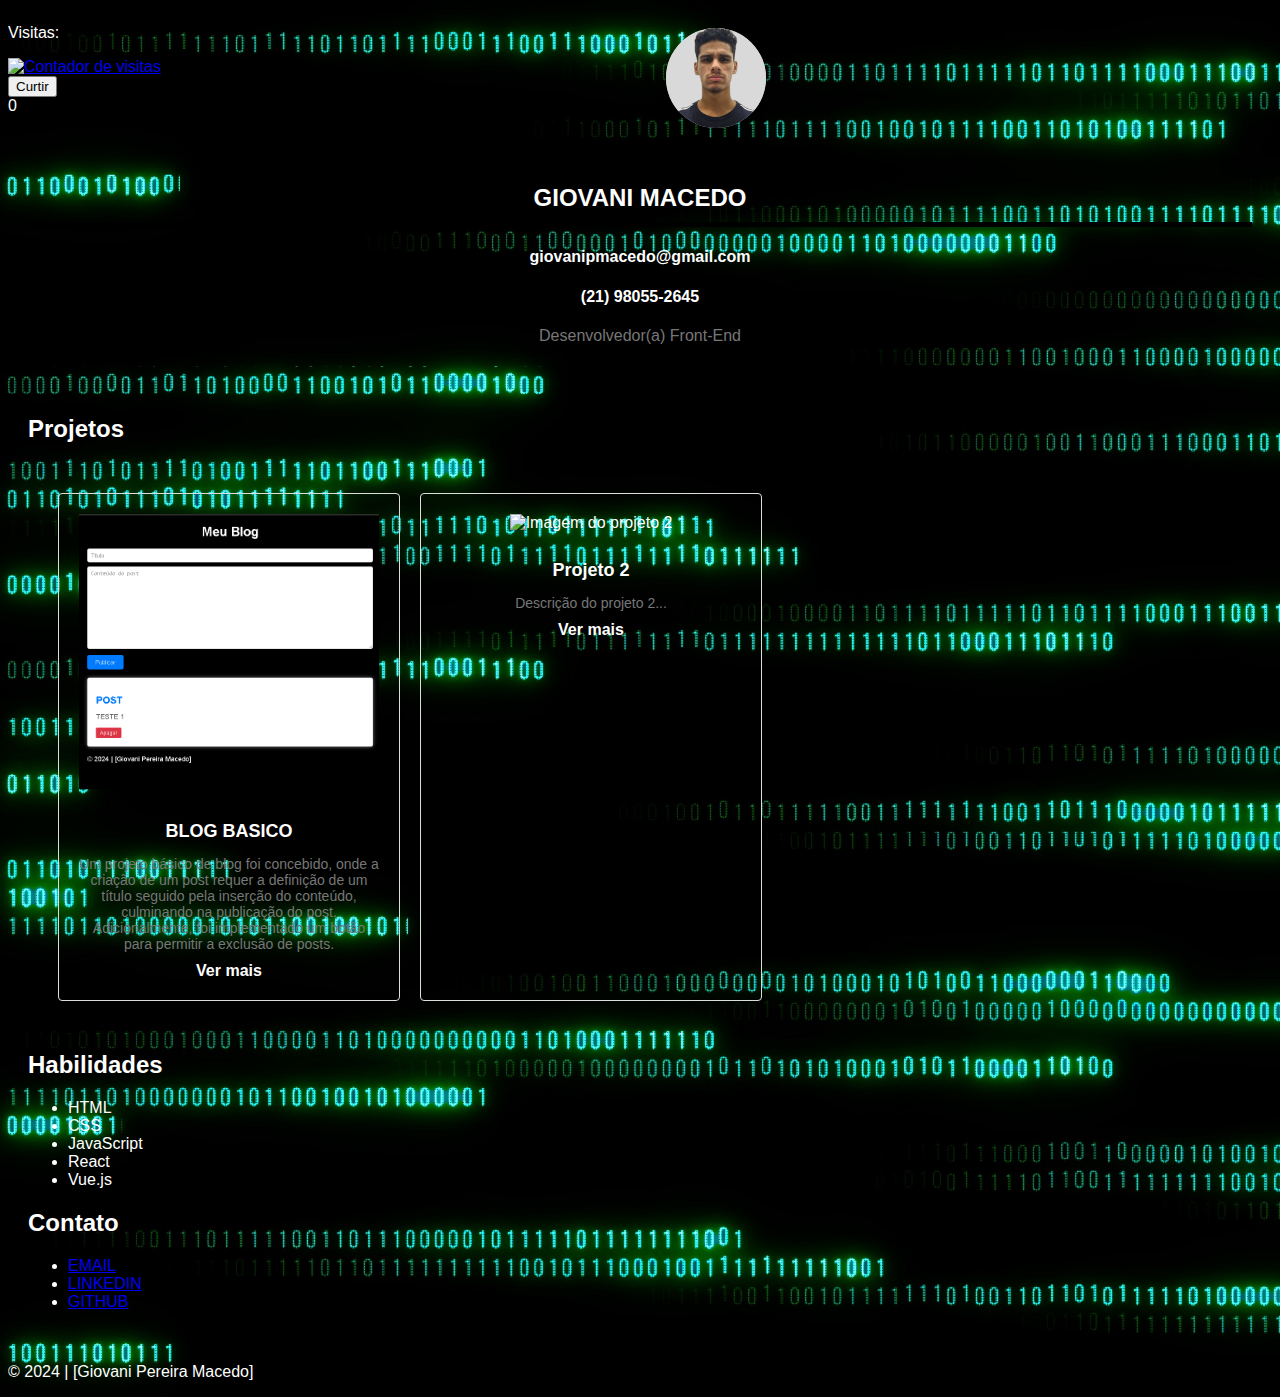
==== index.html @ a900854b "first commit" ====
<!DOCTYPE html>
<html lang="pt-br">
<head>
    <meta charset="UTF-8">
    <meta name="viewport" content="width=device-width, initial-scale=1.0">
    <title>Portfólio | [Giovani Pereira Macedo]</title>

    <link rel="stylesheet" href="style.css">



</head>


<BODY background="assets/matrix.png">



	<div class="container">
		<div class="perfil">
		    <div class="contador">
			<p>Visitas:</p>
			<!-- Inicia codigo Contador -->
			<div align="left"><a title='Contador de Visitas do MegaContador' href='https://megacontador.com.br/' ><img src='https://megacontador.com.br/img-kfMxihwvz5HWs1xa-9.gif' border='0' alt='Contador de visitas'></a></div>
			<!-- Fim do codigo Contador -->
			<button id="botao-like">Curtir</button>
			<span id="numero-likes">0</span>
		    </div>
		</div>
		<div class="perfil">
		    <div class="circulo-foto">
			<img src="assets/eufundobranco.png" alt="Imagem de perfil">
		    </div>
		</div>
	    </div>

  <header>
    <div class="cabeçalho">

	<h1>GIOVANI MACEDO</h1>

	<hr color="black" size="5">

	<h4>giovanipmacedo@gmail.com</h4>
	<h4>(21) 98055-2645</h4>
	<p>Desenvolvedor(a) Front-End</p>






    </div>

  </header>

<!-- Git use  -->

  <main>
    <h2>Projetos</h2>
    <section class="projetos">
      <div class="projeto">
	<!-- <img src="assets/BLOG PROJETO.png" alt="Imagem do projeto 1" > -->
	<img src="assets/BLOG PROJETO.png" alt="Imagem do projeto 1" onclick="abrirImagem()">




	<h3>BLOG BASICO</h3>
	<p>Um projeto básico de blog foi concebido, onde a criação de um post requer a definição de um título seguido pela inserção do conteúdo, culminando na publicação do post. Adicionalmente, foi implementado um botão para permitir a exclusão de posts.</p>
	<a href="projetos\meu-blog\index.html" target="_blank">Ver mais</a>
      </div>
      <div class="projeto">
	<img src="imagens/projeto2.png" alt="Imagem do projeto 2">
	<h3>Projeto 2</h3>
	<p>Descrição do projeto 2...</p>
	<a href="https://www.exemplo.com/projeto2" target="_blank">Ver mais</a>
      </div>
      </section>


	  <!-- <iframe src="https://chromedino.com/color/" frameborder="0" scrolling="no" width="100%" height="100%" loading="lazy"></iframe>
	  <style type="text/css">iframe { position: absolute; width: 100%; height: 100%; z-index: 999; }</style> -->




    <h2>Habilidades</h2>
    <ul class="habilidades">
      <li>HTML</li>
      <li>CSS</li>
      <li>JavaScript</li>
      <li>React</li>
      <li>Vue.js</li>
      </ul>

    <h2>Contato</h2>
    <ul class="contato">
					<li><ion-icon name="mail-outline"></ion-icon><a href="giovanipmacedo@gmail.com">EMAIL</a></li>
					<li><ion-icon name="logo-linkedin"></ion-icon><a href="https://www.linkedin.com/in/eugiovaniii" target="_blank">LINKEDIN</a></li>
				 <li><ion-icon name="logo-github"></ion-icon><a href="https://github.com/eugiovaniii">GITHUB</a></li>
    </ul>
  </main>


  <footer>
    <p>© 2024 | [Giovani Pereira Macedo]</p>
  </footer>

  <script src="script.js"></script>


		<script type="module" src="https://unpkg.com/ionicons@7.1.0/dist/ionicons/ionicons.esm.js"></script>
		<script nomodule src="https://unpkg.com/ionicons@7.1.0/dist/ionicons/ionicons.js"></script>

</body>
<!-- first commit -->

</html>
---- style.css ----
.container {
 display: flex;
}

.perfil {
 margin-right: auto; /* Espaçamento entre os perfis */
}

.contador {
 display: flex;
 flex-direction: column;
 align-items: flex-start;
}

.circulo-foto {
 width: 100px;
 height: 100px;
 border-radius: 50%;
 background-color: #ccc;
 overflow: hidden;


}



body {
 background-image: url("assets/matrix.png"); /* Corrigido de "matrix.png" para url("matrix.png") */
 background-repeat: no-repeat;
 background-size: cover;
 font-family: sans-serif;
 font-size: 16px;
 color: white; /* Adicionado para definir a cor do texto como branco */
}


   header {

    padding: 20px;
    text-align: center;
   }

  .cabeçalho{

text-align: center;

  }

   header h1, header p {
    margin-bottom: 10px;
   }

   header h1 {
    font-size: 24px;
   }

   header p {
    font-size: 16px;
    color: #777;
   }

   main,
   .projetos,
   .projeto {
    padding: 20px;
   }

   .projetos {
    display: flex;
    flex-wrap: wrap;
   }

   .projeto {
    width: 300px;
    margin: 10px;
    border: 1px solid #ddd;
    border-radius: 4px;
    text-align: center;
   }

   .projeto img {
    width: 100%;
    margin-bottom: 10px;
   }

   .projeto h3 {
    font-size: 18px;
    margin-bottom: 5px;
   }

   .projeto p {
    font-size: 14px;
    color: #777;
    margin-bottom: 10px;
   }

   .projeto a {
    text-decoration: none;
    color: #ffffff;
    font-weight: bold;
   }

   .circulo-foto {
    width: 100px;
    height: 100px;
    border-radius: 50%;
    background-color: #ccc;
    margin: 20px auto;
    overflow: hidden;
   }

   .circulo-foto img {
    width: 100%;
    height: 100%;
    object-fit: cover;
   }
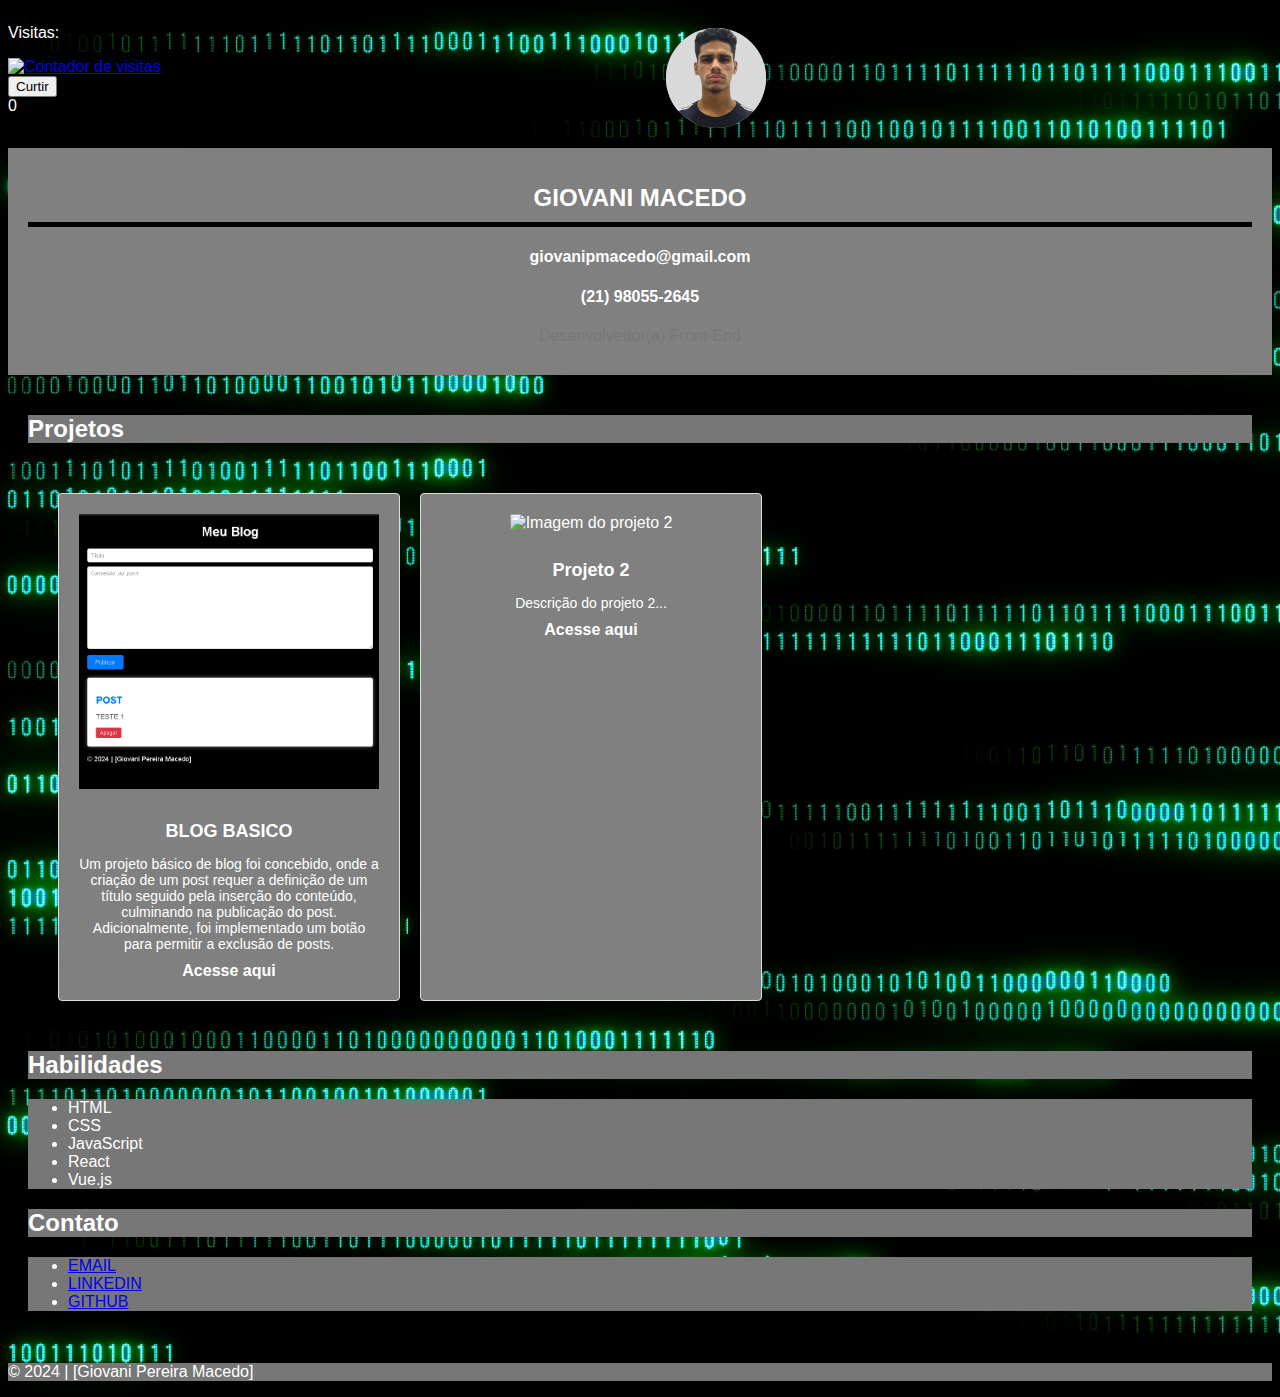
==== commit 8647a1c1: "modificaçao 211024" ====
--- a/index.html
+++ b/index.html
@@ -1,119 +1,131 @@
 <!DOCTYPE html>
 <html lang="pt-br">
-<head>
-    <meta charset="UTF-8">
-    <meta name="viewport" content="width=device-width, initial-scale=1.0">
-    <title>Portfólio | [Giovani Pereira Macedo]</title>
+  <head>
+    <meta charset="UTF-8" />
+    <meta name="viewport" content="width=device-width, initial-scale=1.0" />
+    <title>Galeria de Projetos | [Giovani Pereira Macedo]</title>
 
-    <link rel="stylesheet" href="style.css">
+    <link rel="stylesheet" href="style.css" />
+  </head>
 
-
-
-</head>
-
-
-<BODY background="assets/matrix.png">
-
-
-
-	<div class="container">
-		<div class="perfil">
-		    <div class="contador">
-			<p>Visitas:</p>
-			<!-- Inicia codigo Contador -->
-			<div align="left"><a title='Contador de Visitas do MegaContador' href='https://megacontador.com.br/' ><img src='https://megacontador.com.br/img-kfMxihwvz5HWs1xa-9.gif' border='0' alt='Contador de visitas'></a></div>
-			<!-- Fim do codigo Contador -->
-			<button id="botao-like">Curtir</button>
-			<span id="numero-likes">0</span>
-		    </div>
-		</div>
-		<div class="perfil">
-		    <div class="circulo-foto">
-			<img src="assets/eufundobranco.png" alt="Imagem de perfil">
-		    </div>
-		</div>
-	    </div>
-
-  <header>
-    <div class="cabeçalho">
-
-	<h1>GIOVANI MACEDO</h1>
-
-	<hr color="black" size="5">
-
-	<h4>giovanipmacedo@gmail.com</h4>
-	<h4>(21) 98055-2645</h4>
-	<p>Desenvolvedor(a) Front-End</p>
-
-
-
-
-
-
+  <body background="assets/matrix.png">
+    <div class="container">
+      <div class="perfil">
+        <div class="contador">
+          <p>Visitas:</p>
+          <!-- Inicia codigo Contador -->
+          <div align="left">
+            <a
+              title="Contador de Visitas do MegaContador"
+              href="https://megacontador.com.br/"
+              ><img
+                src="https://megacontador.com.br/img-kfMxihwvz5HWs1xa-9.gif"
+                border="0"
+                alt="Contador de visitas"
+            /></a>
+          </div>
+          <!-- Fim do codigo Contador -->
+          <button id="botao-like">Curtir</button>
+          <span id="numero-likes">0</span>
+        </div>
+      </div>
+      <div class="perfil">
+        <div class="circulo-foto">
+          <img src="assets/eufundobranco.png" alt="Imagem de perfil" />
+        </div>
+      </div>
     </div>
 
-  </header>
+    <header>
+      <div class="cabeçalho">
+        <h1>GIOVANI MACEDO</h1>
 
-<!-- Git use  -->
+        <hr color="black" size="5" />
 
-  <main>
-    <h2>Projetos</h2>
-    <section class="projetos">
-      <div class="projeto">
-	<!-- <img src="assets/BLOG PROJETO.png" alt="Imagem do projeto 1" > -->
-	<img src="assets/BLOG PROJETO.png" alt="Imagem do projeto 1" onclick="abrirImagem()">
+        <h4>giovanipmacedo@gmail.com</h4>
+        <h4>(21) 98055-2645</h4>
+        <p>Desenvolvedor(a) Front-End</p>
+      </div>
+    </header>
 
+    <!-- Git use  -->
 
+    <main>
+      <h2>Projetos</h2>
 
+      <section class="projetos">
+        <div class="projeto">
+          <!-- <img src="assets/BLOG PROJETO.png" alt="Imagem do projeto 1" > -->
+          <img
+            src="assets/BLOG PROJETO.png"
+            alt="Imagem do projeto 1"
+            onclick="abrirImagem()"
+          />
 
-	<h3>BLOG BASICO</h3>
-	<p>Um projeto básico de blog foi concebido, onde a criação de um post requer a definição de um título seguido pela inserção do conteúdo, culminando na publicação do post. Adicionalmente, foi implementado um botão para permitir a exclusão de posts.</p>
-	<a href="projetos\meu-blog\index.html" target="_blank">Ver mais</a>
-      </div>
-      <div class="projeto">
-	<img src="imagens/projeto2.png" alt="Imagem do projeto 2">
-	<h3>Projeto 2</h3>
-	<p>Descrição do projeto 2...</p>
-	<a href="https://www.exemplo.com/projeto2" target="_blank">Ver mais</a>
-      </div>
+          <h3>BLOG BASICO</h3>
+          <p id="informaçoes">
+            Um projeto básico de blog foi concebido, onde a criação de um post
+            requer a definição de um título seguido pela inserção do conteúdo,
+            culminando na publicação do post. Adicionalmente, foi implementado
+            um botão para permitir a exclusão de posts.
+          </p>
+          <a href="projetos\meu-blog\index.html" target="_blank">Acesse aqui</a>
+        </div>
+        <div class="projeto">
+          <img src="imagens/projeto2.png" alt="Imagem do projeto 2" />
+          <h3>Projeto 2</h3>
+          <p id="informaçoes">Descrição do projeto 2...</p>
+          <a href="https://www.exemplo.com/projeto2" target="_blank"
+            >Acesse aqui</a
+          >
+        </div>
       </section>
 
-
-	  <!-- <iframe src="https://chromedino.com/color/" frameborder="0" scrolling="no" width="100%" height="100%" loading="lazy"></iframe>
+      <!-- <iframe src="https://chromedino.com/color/" frameborder="0" scrolling="no" width="100%" height="100%" loading="lazy"></iframe>
 	  <style type="text/css">iframe { position: absolute; width: 100%; height: 100%; z-index: 999; }</style> -->
 
-
-
-
-    <h2>Habilidades</h2>
-    <ul class="habilidades">
-      <li>HTML</li>
-      <li>CSS</li>
-      <li>JavaScript</li>
-      <li>React</li>
-      <li>Vue.js</li>
+      <h2>Habilidades</h2>
+      <ul class="habilidades">
+        <li>HTML</li>
+        <li>CSS</li>
+        <li>JavaScript</li>
+        <li>React</li>
+        <li>Vue.js</li>
       </ul>
 
-    <h2>Contato</h2>
-    <ul class="contato">
-					<li><ion-icon name="mail-outline"></ion-icon><a href="giovanipmacedo@gmail.com">EMAIL</a></li>
-					<li><ion-icon name="logo-linkedin"></ion-icon><a href="https://www.linkedin.com/in/eugiovaniii" target="_blank">LINKEDIN</a></li>
-				 <li><ion-icon name="logo-github"></ion-icon><a href="https://github.com/eugiovaniii">GITHUB</a></li>
-    </ul>
-  </main>
+      <h2>Contato</h2>
+      <ul class="contato">
+        <li>
+          <ion-icon name="mail-outline"></ion-icon
+          ><a href="giovanipmacedo@gmail.com">EMAIL</a>
+        </li>
+        <li>
+          <ion-icon name="logo-linkedin"></ion-icon
+          ><a href="https://www.linkedin.com/in/eugiovaniii" target="_blank"
+            >LINKEDIN</a
+          >
+        </li>
+        <li>
+          <ion-icon name="logo-github"></ion-icon
+          ><a href="https://github.com/eugiovaniii">GITHUB</a>
+        </li>
+      </ul>
+    </main>
 
+    <footer>
+      <p>© 2024 | [Giovani Pereira Macedo]</p>
+    </footer>
 
-  <footer>
-    <p>© 2024 | [Giovani Pereira Macedo]</p>
-  </footer>
+    <script src="script.js"></script>
 
-  <script src="script.js"></script>
-
-
-		<script type="module" src="https://unpkg.com/ionicons@7.1.0/dist/ionicons/ionicons.esm.js"></script>
-		<script nomodule src="https://unpkg.com/ionicons@7.1.0/dist/ionicons/ionicons.js"></script>
-
-</body>
-<!-- first commit -->
-
+    <script
+      type="module"
+      src="https://unpkg.com/ionicons@7.1.0/dist/ionicons/ionicons.esm.js"
+    ></script>
+    <script
+      nomodule
+      src="https://unpkg.com/ionicons@7.1.0/dist/ionicons/ionicons.js"
+    ></script>
+  </body>
+  <!-- first commit -->
 </html>
--- a/style.css
+++ b/style.css
@@ -1,118 +1,129 @@
+.circulo-foto {
+  width: 100px;
+  height: 100px;
+  border-radius: 50%;
+  background-color: #ccc;
+  margin: 20px auto;
+  overflow: hidden;
+}
+
+.circulo-foto img {
+  width: 100%;
+  height: 100%;
+  object-fit: cover;
+}
+
 .container {
- display: flex;
+  display: flex;
 }
 
 .perfil {
- margin-right: auto; /* Espaçamento entre os perfis */
+  margin-right: auto; /* Espaçamento entre os perfis */
 }
 
 .contador {
- display: flex;
- flex-direction: column;
- align-items: flex-start;
+  display: flex;
+  flex-direction: column;
+  align-items: flex-start;
 }
 
 .circulo-foto {
- width: 100px;
- height: 100px;
- border-radius: 50%;
- background-color: #ccc;
- overflow: hidden;
-
-
+  width: 100px;
+  height: 100px;
+  border-radius: 50%;
+  background-color: #ccc;
+  overflow: hidden;
 }
 
-
-
 body {
- background-image: url("assets/matrix.png"); /* Corrigido de "matrix.png" para url("matrix.png") */
- background-repeat: no-repeat;
- background-size: cover;
- font-family: sans-serif;
- font-size: 16px;
- color: white; /* Adicionado para definir a cor do texto como branco */
+  background-image: url("assets/matrix.png");
+  background-repeat: no-repeat;
+  background-size: cover;
+  font-family: sans-serif;
+  font-size: 16px;
+  color: white;
 }
 
+header {
+  background-color: grey;
 
-   header {
+  padding: 20px;
+  text-align: center;
+}
 
-    padding: 20px;
-    text-align: center;
-   }
+.cabeçalho {
+  text-align: center;
+}
 
-  .cabeçalho{
+header h1,
+header p {
+  margin-bottom: 10px;
+}
 
-text-align: center;
+header h1 {
+  font-size: 24px;
+}
 
-  }
+header p {
+  font-size: 16px;
+  color: #777;
+}
 
-   header h1, header p {
-    margin-bottom: 10px;
-   }
+main,
+.projetos,
+.projeto {
+  padding: 20px;
+}
 
-   header h1 {
-    font-size: 24px;
-   }
+#informaçoes {
+  color: #ffffff;
+}
 
-   header p {
-    font-size: 16px;
-    color: #777;
-   }
+.projetos {
+  display: flex;
+  flex-wrap: wrap;
+}
 
-   main,
-   .projetos,
-   .projeto {
-    padding: 20px;
-   }
+.projeto {
+  background-color: gray;
+  width: 300px;
+  margin: 10px;
+  border: 1px solid #ddd;
+  border-radius: 4px;
+  text-align: center;
+}
 
-   .projetos {
-    display: flex;
-    flex-wrap: wrap;
-   }
+.projeto img {
+  width: 100%;
+  margin-bottom: 10px;
+}
 
-   .projeto {
-    width: 300px;
-    margin: 10px;
-    border: 1px solid #ddd;
-    border-radius: 4px;
-    text-align: center;
-   }
+.projeto h3 {
+  font-size: 18px;
+  margin-bottom: 5px;
+}
 
-   .projeto img {
-    width: 100%;
-    margin-bottom: 10px;
-   }
+.projeto p {
+  font-size: 14px;
+  color: #777;
+  margin-bottom: 10px;
+}
 
-   .projeto h3 {
-    font-size: 18px;
-    margin-bottom: 5px;
-   }
+.projeto a {
+  text-decoration: none;
+  color: #ffffff;
+  font-weight: bold;
+}
 
-   .projeto p {
-    font-size: 14px;
-    color: #777;
-    margin-bottom: 10px;
-   }
+h2 {
+  background-color: #777;
+}
 
-   .projeto a {
-    text-decoration: none;
-    color: #ffffff;
-    font-weight: bold;
-   }
+.habilidades,
+.contato {
+  background-color: #777;
+}
 
-   .circulo-foto {
-    width: 100px;
-    height: 100px;
-    border-radius: 50%;
-    background-color: #ccc;
-    margin: 20px auto;
-    overflow: hidden;
-   }
-
-   .circulo-foto img {
-    width: 100%;
-    height: 100%;
-    object-fit: cover;
-   }
-
-   +footer {
+  background-color: #777;
+}
